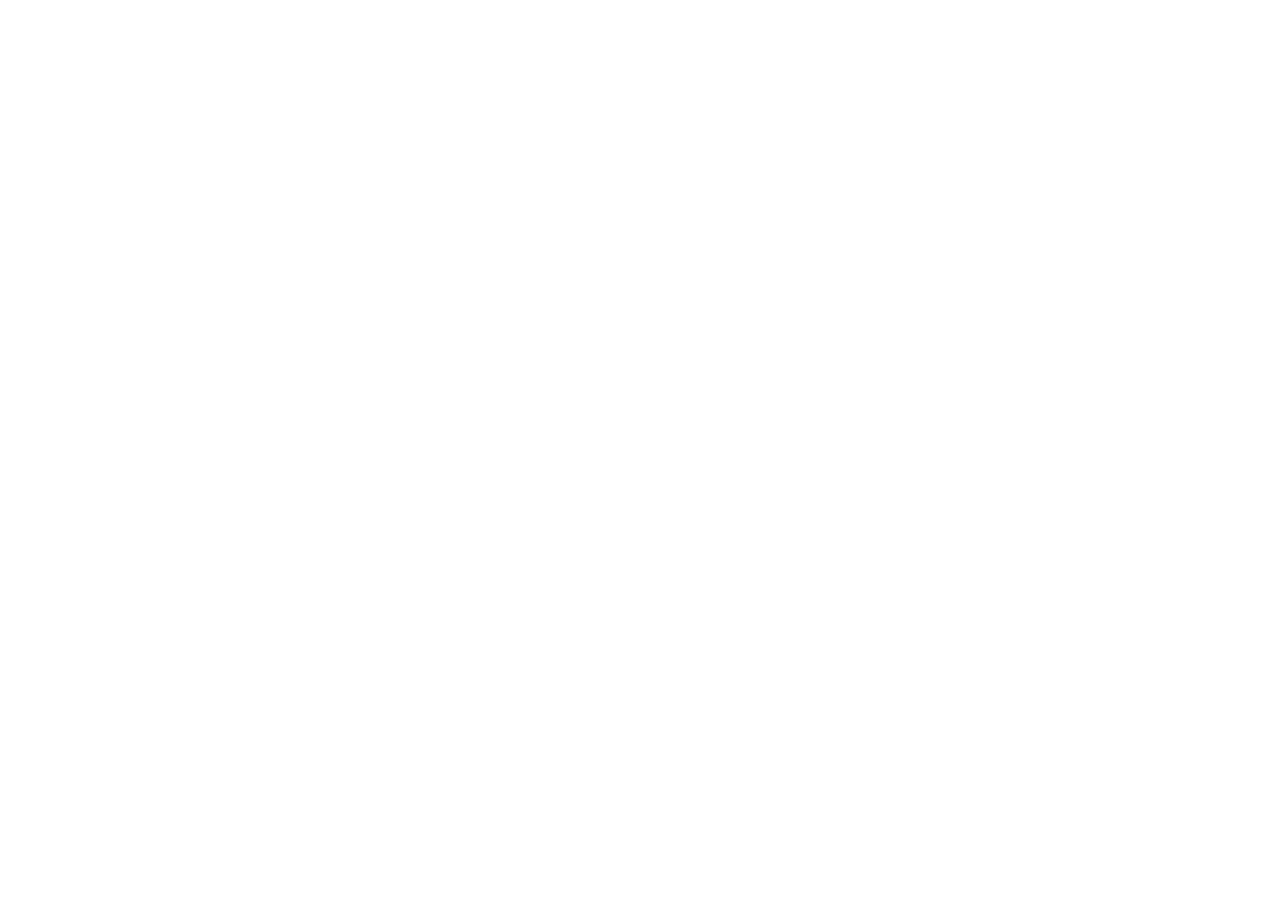
==== login.html @ 16460dd8 "first commit with basic structure" ====
<!DOCTYPE html>
<head>
  <link rel="stylesheet" href="./css/reset.css">
  <link rel="stylesheet" href="./css/style.css">
  <link rel="stylesheet" href="./css/grid.css">
  
  <!-- Link-uri pentru incarcarea celor 2 fonturi - Poppins si Font Awesome -->
  <link rel="preconnect" href="https://fonts.gstatic.com">
  <link rel="stylesheet" href="https://cdnjs.cloudflare.com/ajax/libs/font-awesome/4.7.0/css/font-awesome.min.css">
  <link href="https://fonts.googleapis.com/css2?family=Poppins:wght@500;700&display=swap" rel="stylesheet">
  <!-- .................... --> 
  
  <title>HomeSchool Login</title>

</head>
<body>  

  
  

  <script src="./js/javascript.js"> </script>   <!-- Incarcam fiesierul de JS --> 
</body>
</html>
---- css/grid.css ----
[class*="col-"] {
  float: left;
  padding: 15px;
}


.container {
	width: 1200px;
	margin-left: auto;
	margin-right: auto;
}

.container-fluid {
	width: 100%;
}

.row {
	margin-left: -15px;
	margin-right: -15px;
}

.row::after {
	content: "";
	display: table;
	clear: both;
}

@media only screen and (max-width: 576px) {
	
	.container {
		width: 90%;
	}
	
	.col-xs-1 {width: 8.33%;}
	.col-xs-2 {width: 16.66%;}
	.col-xs-3 {width: 25%;}
	.col-xs-4 {width: 33.33%;}
	.col-xs-5 {width: 41.66%;}
	.col-xs-6 {width: 50%;}
	.col-xs-7 {width: 58.33%;}
	.col-xs-8 {width: 66.66%;}
	.col-xs-9 {width: 75%;}
	.col-xs-10 {width: 83.33%;}
	.col-xs-11 {width: 91.66%;}
	.col-xs-12 {width: 100%;}
}

@media only screen and (min-width: 576px) {
	.container {
		width: 540px;
	}
	.col-sm-1 {width: 8.33%;}
	.col-sm-2 {width: 16.66%;}
	.col-sm-3 {width: 25%;}
	.col-sm-4 {width: 33.33%;}
	.col-sm-5 {width: 41.66%;}
	.col-sm-6 {width: 50%;}
	.col-sm-7 {width: 58.33%;}
	.col-sm-8 {width: 66.66%;}
	.col-sm-9 {width: 75%;}
	.col-sm-10 {width: 83.33%;}
	.col-sm-11 {width: 91.66%;}
	.col-sm-12 {width: 100%;}

}

@media only screen and (min-width: 768px) {
	.container {
		width: 720px;
	}
	.col-md-1 {width: 8.33%;}
	.col-md-2 {width: 16.66%;}
	.col-md-3 {width: 25%;}
	.col-md-4 {width: 33.33%;}
	.col-md-5 {width: 41.66%;}
	.col-md-6 {width: 50%;}
	.col-md-7 {width: 58.33%;}
	.col-md-8 {width: 66.66%;}
	.col-md-9 {width: 75%;}
	.col-md-10 {width: 83.33%;}
	.col-md-11 {width: 91.66%;}
	.col-md-12 {width: 100%;}
}
@media only screen and (min-width: 992px) {
	.container {
		width: 960px;
	}
	
	.col-lg-1 {width: 8.33%;}
	.col-lg-2 {width: 16.66%;}
	.col-lg-3 {width: 25%;}
	.col-lg-4 {width: 33.33%;}
	.col-lg-5 {width: 41.66%;}
	.col-lg-6 {width: 50%;}
	.col-lg-7 {width: 58.33%;}
	.col-lg-8 {width: 66.66%;}
	.col-lg-9 {width: 75%;}
	.col-lg-10 {width: 83.33%;}
	.col-lg-11 {width: 91.66%;}
	.col-lg-12 {width: 100%;}
}
@media only screen and (min-width: 1200px) {
	.container {
		width: 1140px;
	}
	.col-xl-1 {width: 8.33%;}
	.col-xl-2 {width: 16.66%;}
	.col-xl-3 {width: 25%;}
	.col-xl-4 {width: 33.33%;}
	.col-xl-5 {width: 41.66%;}
	.col-xl-6 {width: 50%;}
	.col-xl-7 {width: 58.33%;}
	.col-xl-8 {width: 66.66%;}
	.col-xl-9 {width: 75%;}
	.col-xl-10 {width: 83.33%;}
	.col-xl-11 {width: 91.66%;}
	.col-xl-12 {width: 100%;}
}
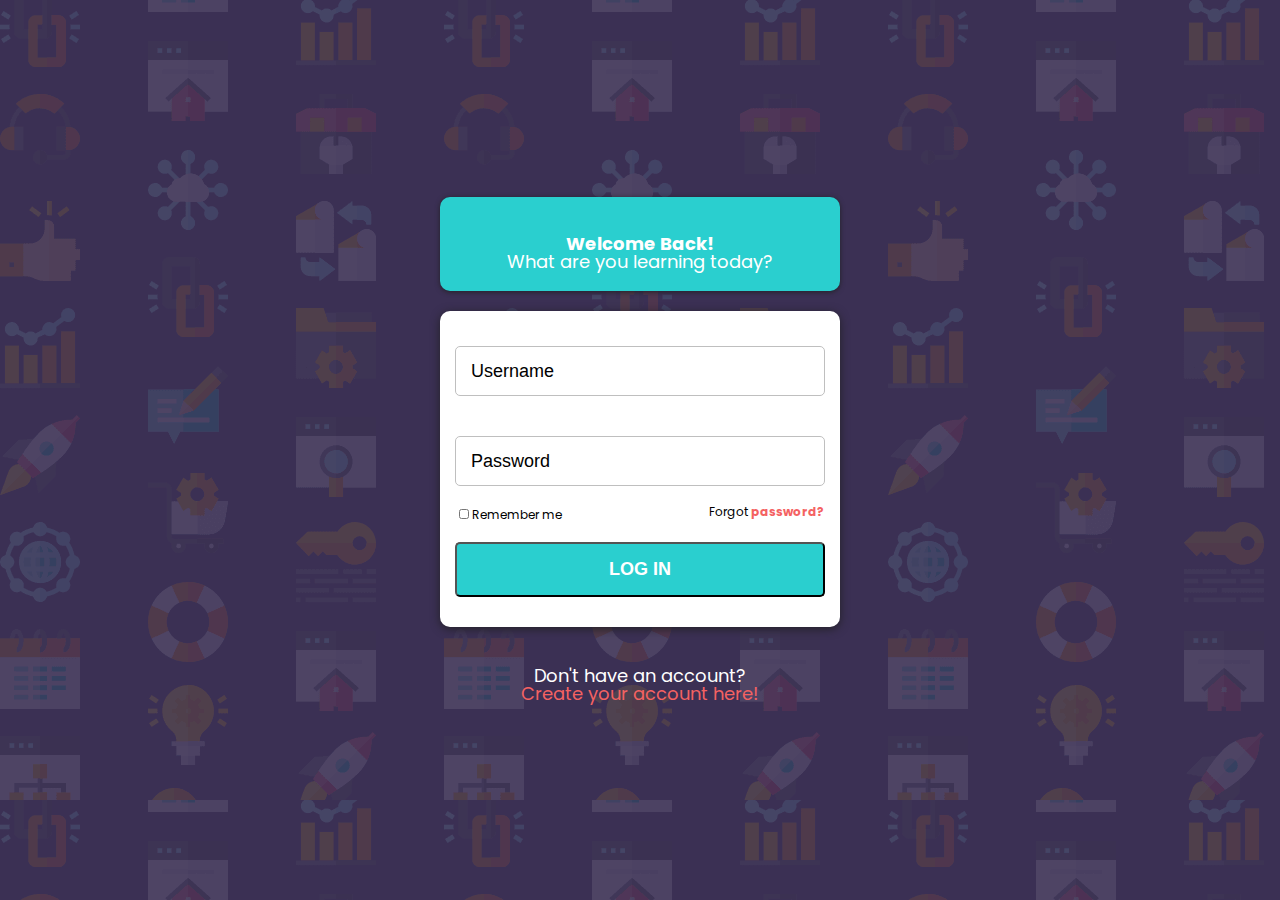
==== commit 0cdc5604: "finished log In Sign Up Pages" ====
--- a/login.html
+++ b/login.html
@@ -13,11 +13,39 @@
   <title>HomeSchool Login</title>
 
 </head>
+
 <body>  
 
-  
+	<div class="containerLogIn">
+			
+		<div>
+			<p class="welcomeBack backgd-color colorWhite"> <br><span class="font-weight "> Welcome Back! </span></br> What are you learning today?</p>
+		</div>
+		<div class="textBox-list">
+			<div>
+				<input id= "userName" type="text" class="fillingBox" value="Username">
+				<div id = "usernameError" class="error"> <i class="fa fa-exclamation colorRed" aria-hidden="true"> This field is mandatory</i> </div>
+			</div> 
+			<div>
+				<input  id= "passWord" type="text" class="fillingBox" value="Password">
+				<div id = "passwordError" class="error"> <i class="fa fa-exclamation colorRed" aria-hidden="true"> This field is mandatory</i> </div>
+			</div>
+			<div class="inLineElements">	
+				<div> <input type="checkbox" class="checkBox">Remember me</div>
+				<div class="forgotpass">Forgot<a href="./index.html"  class="colorRed font-weight clickableElem"> password? </a></div>
+			</div>
+			<button onclick= "validation()" class="logInButton clickableElem colorWhite backgd-color font-weight">LOG IN</button>
+		</div>
+		<div class="noAccount">
+			<p class="colorWhite">Don't have an account?</p>
+			<a href="./signup.html" class="colorRed clickableElem" >Create your account here!</a>
+		</div>
+		
+	</div>
   
 
   <script src="./js/javascript.js"> </script>   <!-- Incarcam fiesierul de JS --> 
+  
 </body>
+
 </html>--- a/css/style.css
+++ b/css/style.css
@@ -0,0 +1,145 @@
+body{
+	font-family: Poppins;
+	background-image: url('../images/bg-intro-desktop.png');
+	background-color: hsl(257, 27%, 26%);	
+}
+.containerSignUp{ 
+	width: 100%;
+	padding: 50px;
+	height: 100vh;
+	display: flex;
+	justify-content: space-around;
+	align-items: center;	
+}
+.clickableElem{
+	cursor: pointer;
+	text-decoration: none;
+}
+	
+.backgd-color{
+	background-color: hsl(180, 66%, 49%);
+}
+.colorRed{
+	color: hsl(0, 87%, 67%);
+}
+.colorWhite{
+	color: white;
+}
+.font-weight{
+	font-weight: bold;
+}
+.textDescription{
+	width: 500px;
+	text-align: left;
+	line-height: 1.5;
+}
+.biggerTextDescription{
+	font-size: 40px;
+}
+.smallerTextDescription{
+	font-size: 18px;
+	margin-top: 20px;
+}
+.try-it-free{
+	border-radius: 10px;
+	padding: 20px 50px;
+	font-size: 18px;
+	box-shadow:0 1px 5px hsl(266deg 8% 14%);
+}
+.textBox-list{
+	background-color: white;
+	margin: 20px 0;
+	padding: 15px;
+	box-shadow:0 2px 10px 0 hsl(266deg 8% 14%);
+	border-radius: 10px;	
+}	
+.fillingBox{
+	width: 100%;
+	height: 50px;
+	font-size: 18px;
+	margin: 20px 0;
+	padding: 0 15px;
+	border-radius: 5px;
+	border: 1px solid hsl(0, 0%, 75%);
+}
+.signUpButton{
+	border-radius: 5px;
+	padding: 15px 0;
+	font-size: 18px;
+	margin-bottom: 15px;
+	width: 100%;
+}
+.signUpButton:hover{
+	opacity: 30%;
+}
+.bottomSignUpText{
+	margin: 15px 0 ;
+	font-size: 12px;
+	text-align: center;
+}
+.termsAndService{
+	margin: 15px 0 ;
+	font-size: 12px;
+}
+.haveAnAccount{
+	text-align: center;
+	margin-top: 20px;
+	font-size: 18px;	
+}	
+.signIn{
+	text-align: center;	
+}
+.containerLogIn{
+	width: 400px;
+	height: 100vh;
+	margin-left: auto;
+	margin-right: auto;
+	display: flex;
+	flex-direction: column;
+	justify-content: center;
+}
+.welcomeBack{
+	text-align: center;
+	border-radius: 10px;
+	padding: 20px 50px;
+	font-size: 18px;
+	box-shadow: 0 1px 5px 0 hsl(266deg 8% 14%)
+}
+.logInButton{
+	border-radius: 5px;
+	padding: 15px 0;
+	font-size: 18px;
+	margin-bottom: 15px;
+	width: 100%;
+}
+.logInButton:hover{
+	opacity: 30%;
+}
+.inLineElements{
+	display: flex;
+	justify-content: space-between;
+	font-size: 12px;
+	margin-bottom: 20px;	
+}
+.checkBox{
+	width: 10px;
+	height: 10px;
+}
+.noAccount{
+	text-align: center;
+	margin-top: 20px;
+	font-size: 18px;
+}
+.error{
+	font-size: 12px;
+	padding: 10px 0;
+	display: none;
+}
+.widthheader {
+	width: 100%;
+}
+	
+	
+	
+@media only screen and (max-width: 576px) {
+	
